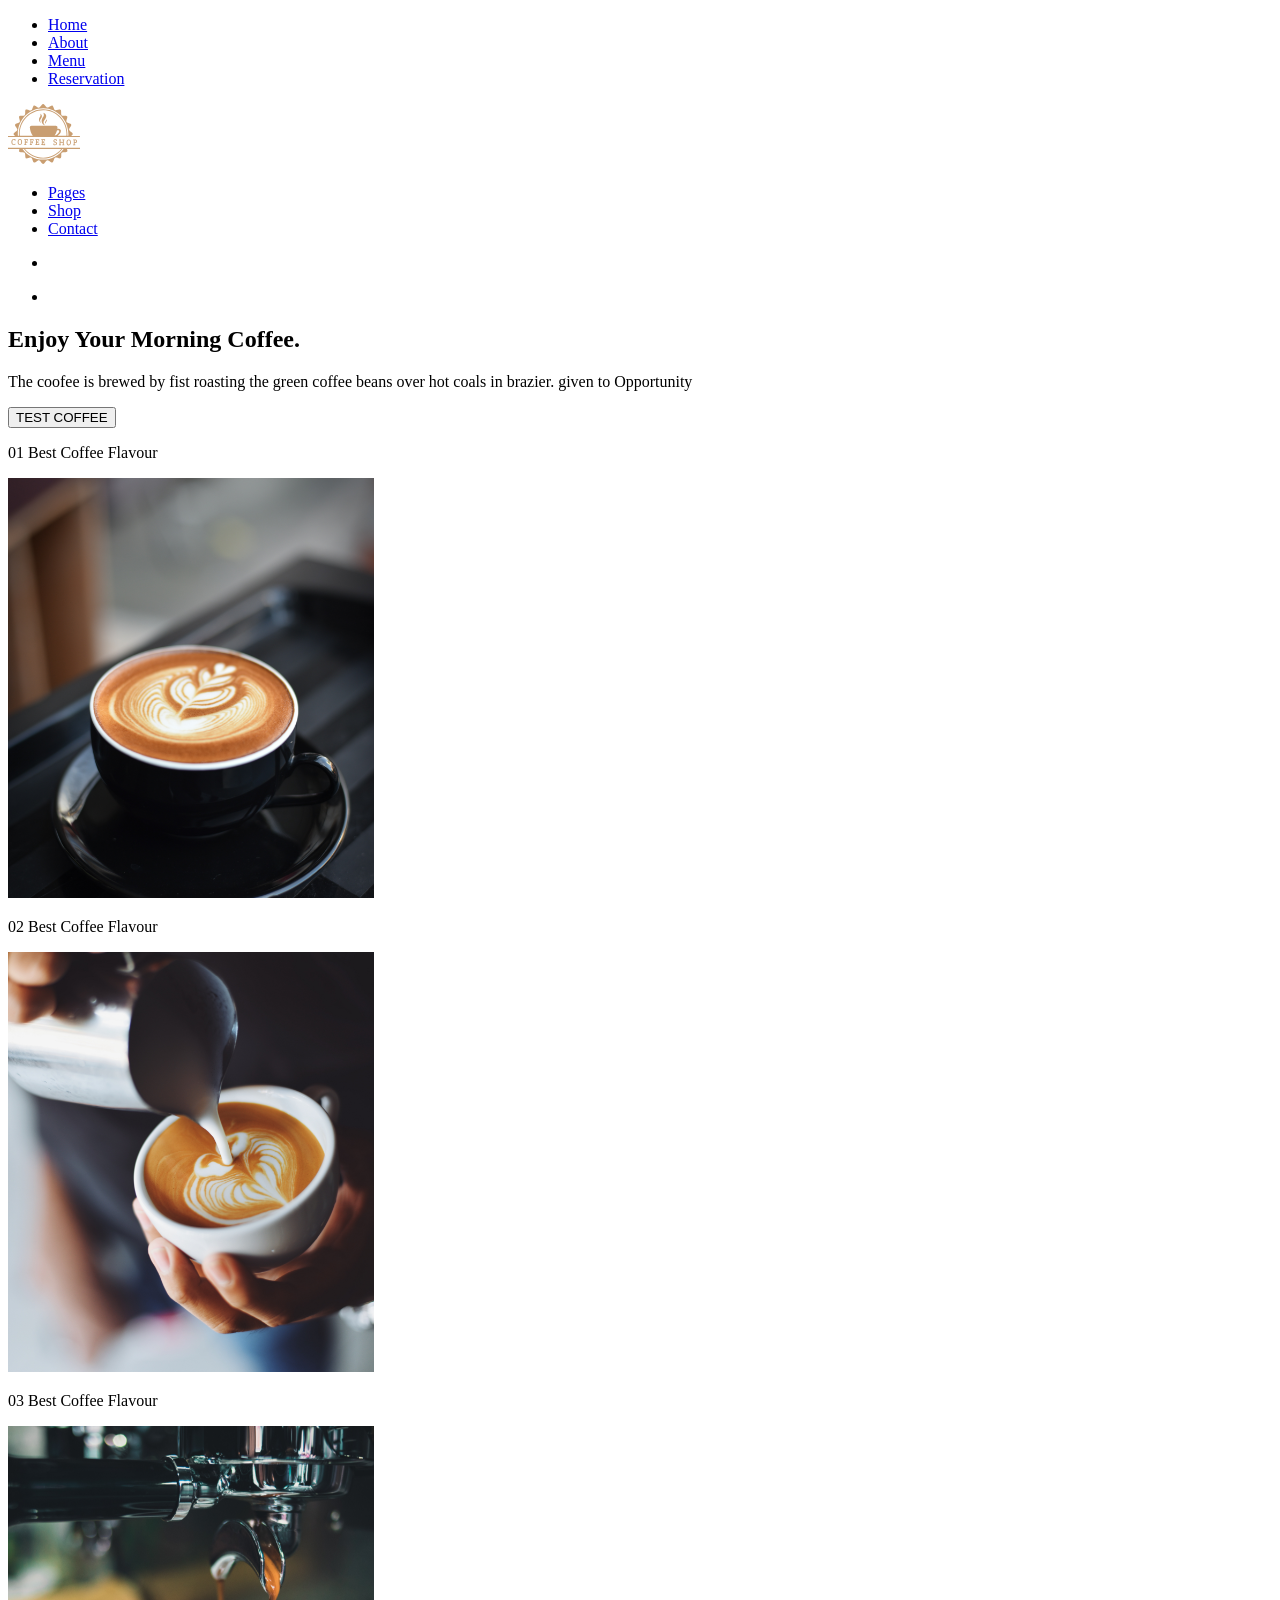
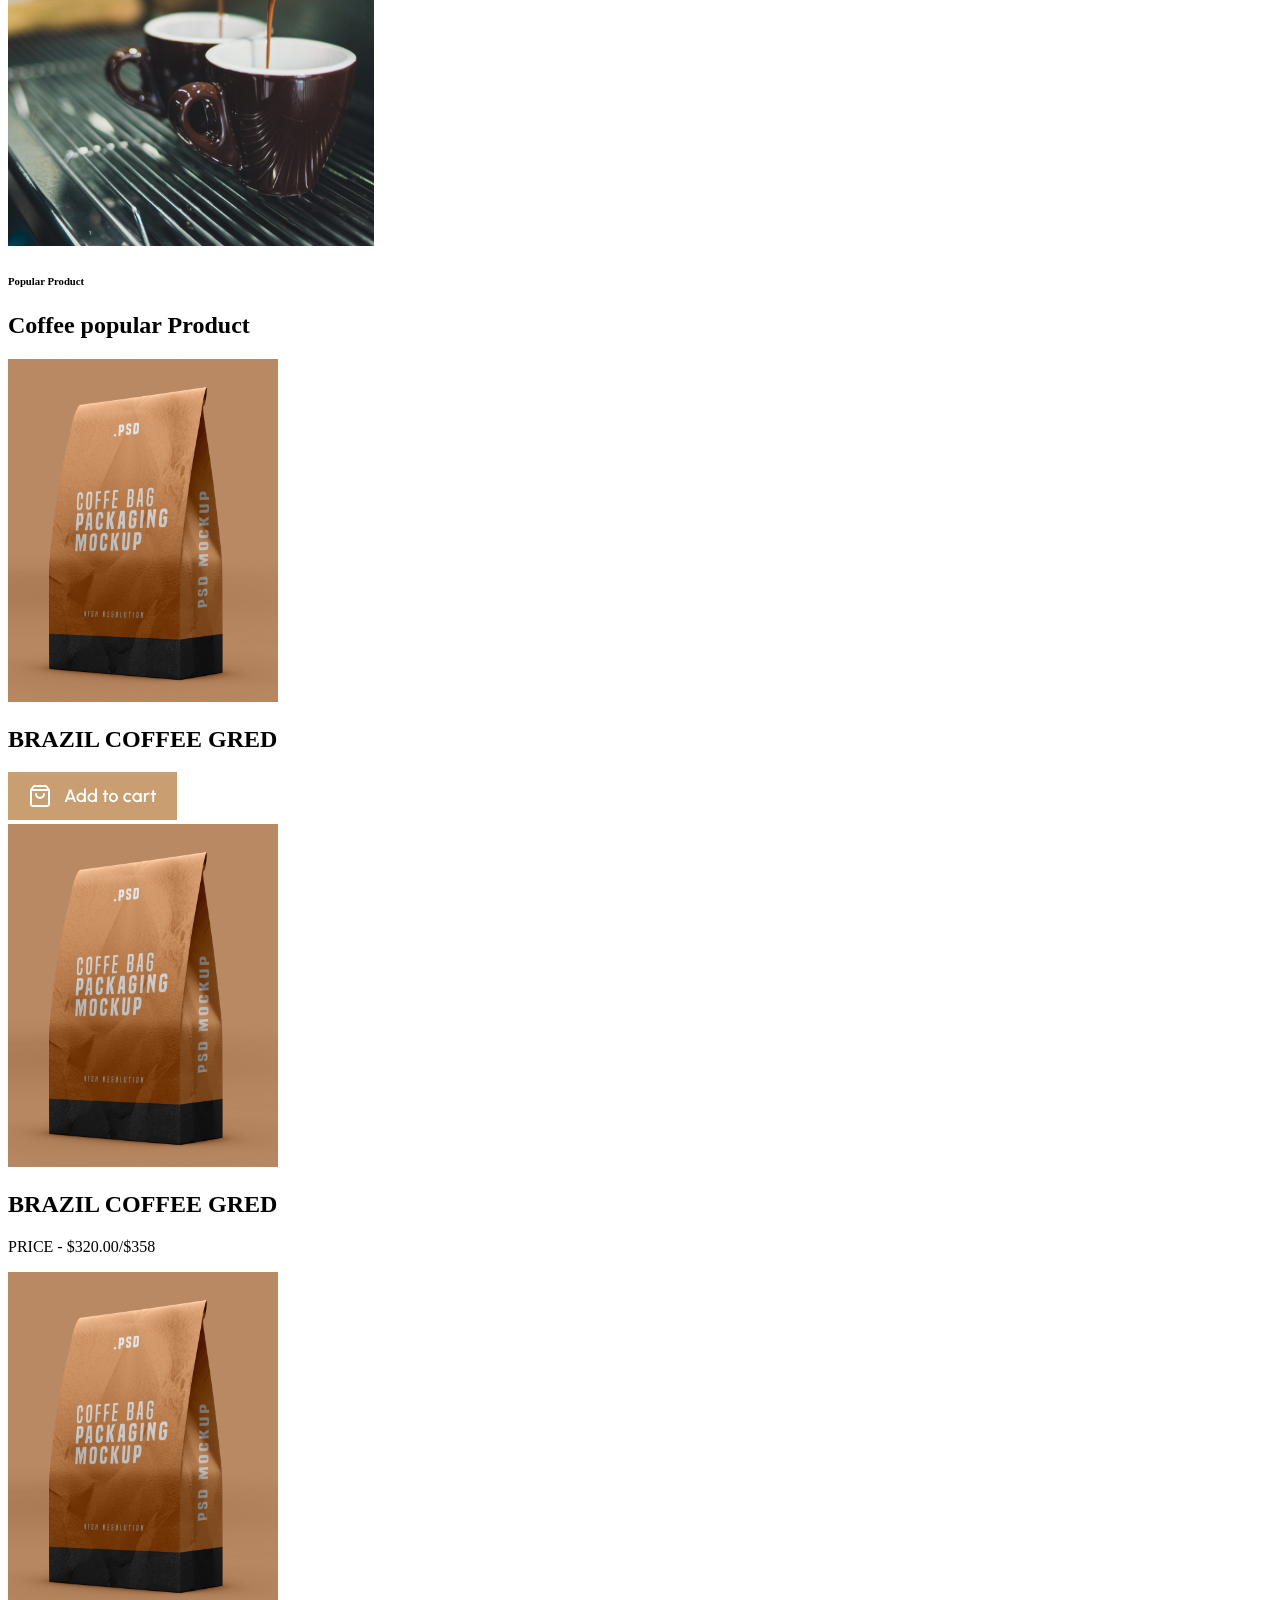
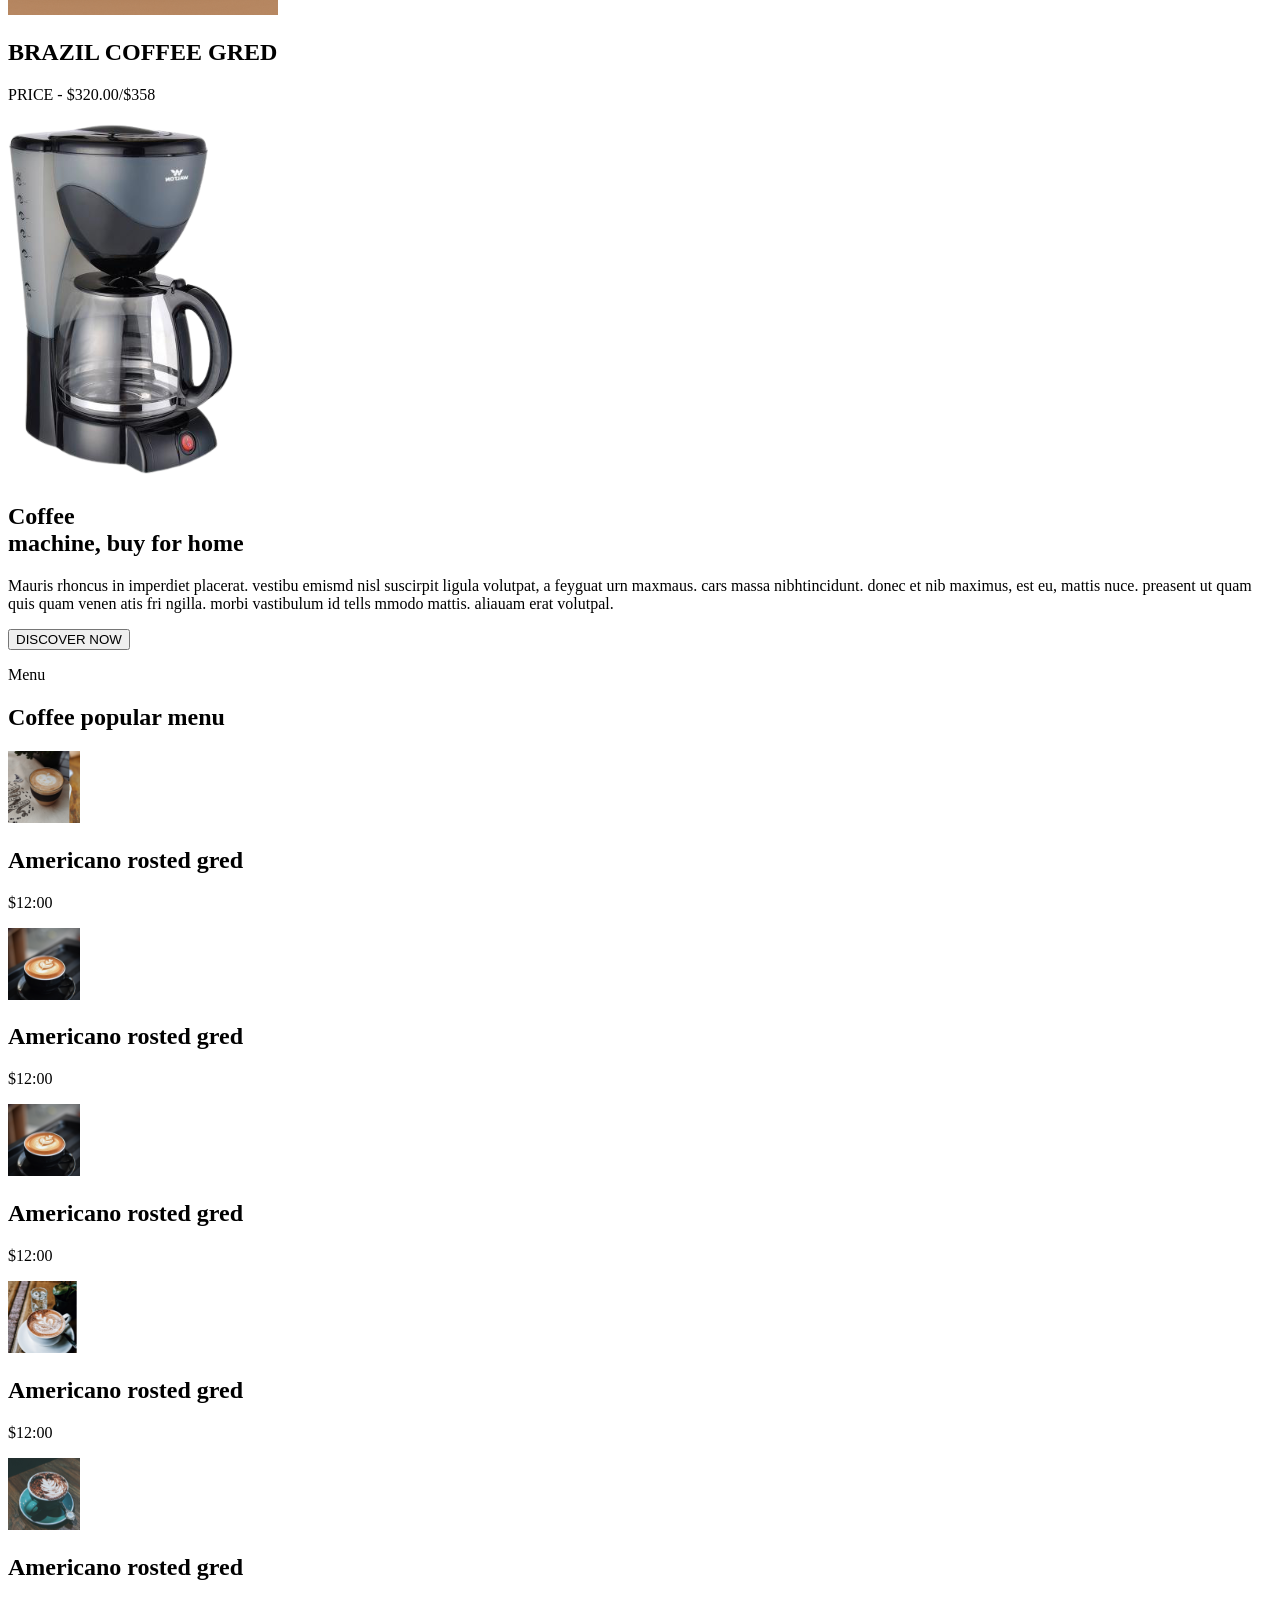
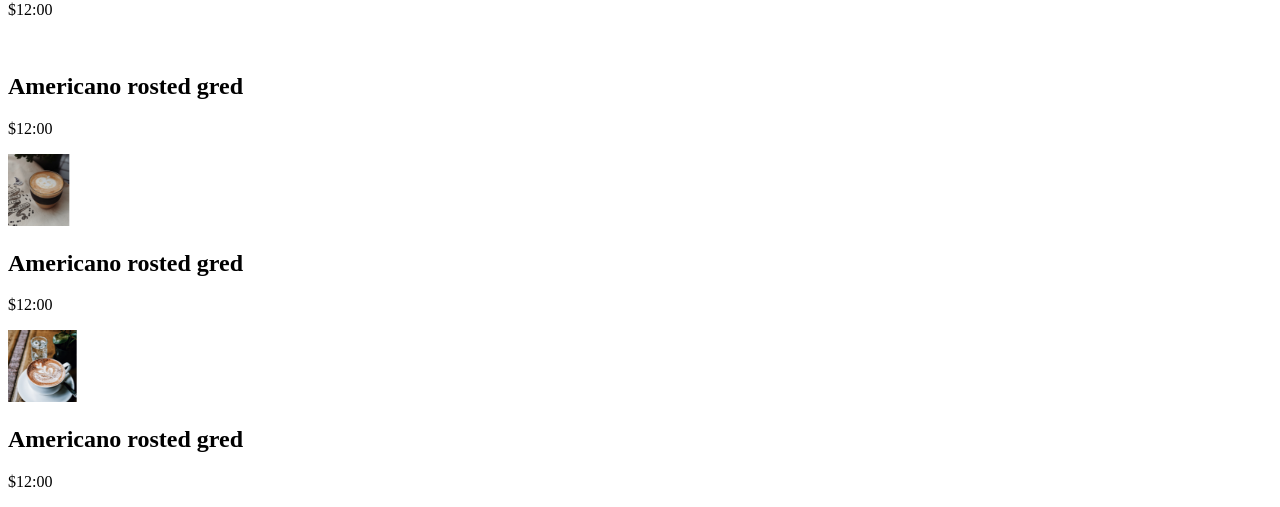
==== index.html @ e67e9199 "css" ====
<!DOCTYPE html>
<html lang="en">
  <head>
    <meta charset="UTF-8" />
    <meta name="viewport" content="width=device-width, initial-scale=1.0" />
    <title>Coffee</title>
    <link rel="stylesheet" href="./style/style.css" />
  </head>
  <body>
    <header class="header">
      <nav class="navbar" id="navbar">
        <ul class="navbar_collection">
          <li class="navbar_item">
            <a href="#" class="navbar_link"><span>Home</span></a>
          </li>
          <li class="navbar_item">
            <a href="#" class="navbar_link"><span>About</span></a>
          </li>
          <li class="navbar_item">
            <a href="#" class="navbar_link"><span>Menu</span></a>
          </li>
          <li class="navbar_item">
            <a href="#" class="navbar_link"><span>Reservation</span></a>
          </li>
        </ul>
        <div class="navbar_logo">
          <img src="./images/logo3.svg" alt="" />
        </div>
        <ul class="navbar_collection">
          <li class="navbar_item">
            <a href="#" class="navbar_link"><span>Pages</span></a>
          </li>
          <li class="navbar_item">
            <a href="#" class="navbar_link"><span>Shop</span></a>
          </li>
          <li class="navbar_item">
            <a href="#" class="navbar_link"><span>Contact</span></a>
          </li>
          <li class="navbar_item">
            <a href="#" class="navbar_link"
              ><img src="./images/search.svg" alt=""
            /></a>
          </li>
          <li class="navbar_item">
            <a href="#" class="navbar_link"
              ><img src="./images/shopping-bag.svg" alt=""
            /></a>
          </li>
        </ul>
      </nav>
    </header>

    <main>
      <section class="hero" id="hero">
        <div class="container">
          <div class="hero_content">
            <h1>Enjoy Your Morning Coffee.</h1>
            <p>
              The coofee is brewed by fist roasting the green coffee beans over
              hot coals in brazier. given to Opportunity
            </p>
            <button class="btn">TEST COFFEE</button>
          </div>
        </div>
      </section>
      <section class="coffee">
        <div class="container">
          <div class="coffee_wrapper">
            <div class="coffee_item">
              <p><span>01</span> Best Coffee Flavour</p>
              <img src="./images/Rectangle 4.svg" alt="" />
            </div>
            <div class="coffee_item">
              <p><span>02</span> Best Coffee Flavour</p>
              <img src="./images/coffee2.svg" alt="" />
            </div>
            <div class="coffee_item">
              <p><span>03</span> Best Coffee Flavour</p>
              <img src="./images/coffee3.svg" alt="" />
            </div>
          </div>
        </div>
      </section>

      <section>
        <div class="container">
          <div class="product_collection">
            <div class="product">
              <h6>Popular Product</h6>
              <h1>Coffee popular Product</h1>
            </div>
            <div class="div_collection">
              <div class="div_item">
                <img src="./images/product.svg" alt="" />
                <h2>BRAZIL COFFEE GRED</h2>
                <img class="button_product" src="./images/btn.svg" alt="" />
              </div>
              <div class="div_item">
                <img src="./images/product.svg" alt="" />
                <h2>BRAZIL COFFEE GRED</h2>
                <p>
                  PRICE - <span class="nounderline">$320.00/</span
                  ><span class="underline">$358</span>
                </p>
              </div>
              <div class="div_item">
                <img src="./images/product.svg" alt="" />
                <h2>BRAZIL COFFEE GRED</h2>
                <p>
                  PRICE - <span class="nounderline">$320.00/</span
                  ><span class="underline">$358</span>
                </p>
              </div>
            </div>
          </div>
        </div>
      </section>

      <section>
        <div class="container">
          <div class="obshiy">
            <div class="coffee_machine">
              <img src="./images/removebg-preview 1.svg" alt="" />
            </div>
            <div class="obshiy_text">
              <h1>Coffee <br />machine, buy for home</h1>
              <p>
                Mauris rhoncus in imperdiet placerat. vestibu emismd nisl
                suscirpit ligula volutpat, a feyguat urn maxmaus. cars massa
                nibhtincidunt. donec et nib maximus, est eu, mattis nuce.
                preasent ut quam quis quam venen atis fri ngilla. morbi
                vastibulum id tells mmodo mattis. aliauam erat volutpal.
              </p>
              <button class="obshiy_btn">DISCOVER NOW</button>
            </div>
          </div>
        </div>
      </section>
      <section>
        <div class="container">
          <div class="popular_menu">
            <p>Menu</p>
            <h1>Coffee popular menu</h1>
          </div>
          <div class="popular_collection">
            <div class="popular_div">
              <img src="./images/Bg.svg" alt="" />
              <h2>Americano rosted gred</h2>
              <p>$12:00</p>
            </div>
            <div class="popular_div">
              <img src="./images/3pp.svg" alt="" />
              <h2>Americano rosted gred</h2>
              <p>$12:00</p>
            </div>
            <div class="popular_div">
              <img src="./images/3pp.svg " alt="" />
              <h2>Americano rosted gred</h2>
              <p>$12:00</p>
            </div>
            <div class="popular_div">
              <img src="./images/4pp.svg" alt="" />
              <h2>Americano rosted gred</h2>
              <p>$12:00</p>
            </div>
            <div class="popular_div">
              <img src="./images/5pp.svg" alt="" />
              <h2>Americano rosted gred</h2>
              <p>$12:00</p>
            </div>
            <div class="popular_div">
              <img src="./images/6pp.svg" alt="" />
              <h2>Americano rosted gred</h2>
              <p>$12:00</p>
            </div>
            <div class="popular_div">
              <img src="./images/7pp.svg" alt="" />
              <h2>Americano rosted gred</h2>
              <p>$12:00</p>
            </div>
            <div class="popular_div">
              <img src="./images/8pp.svg" alt="" />
              <h2>Americano rosted gred</h2>
              <p>$12:00</p>
            </div>
          </div>
        </div>
      </section>

      <section>
        <div class="container">
          <div class="map"></div>
        </div>
      </section>
    </main>
  </body>
</html>
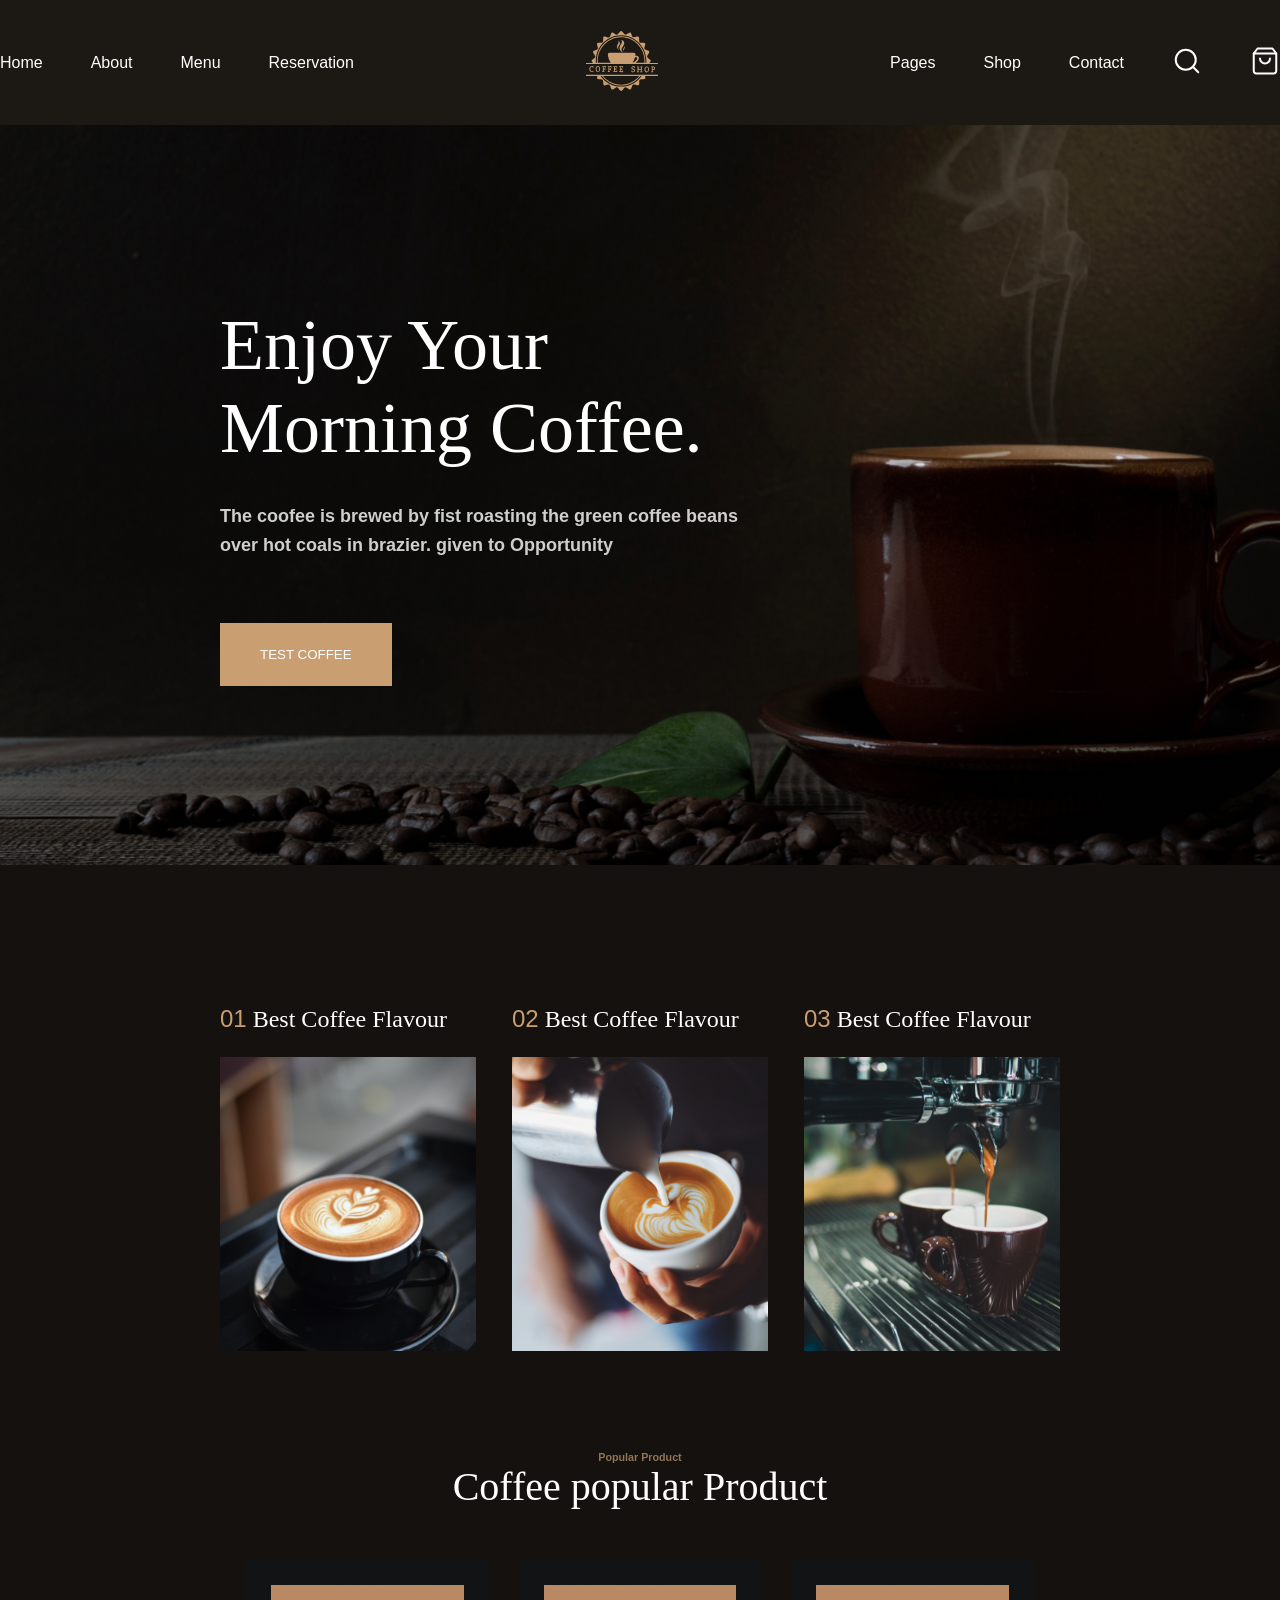
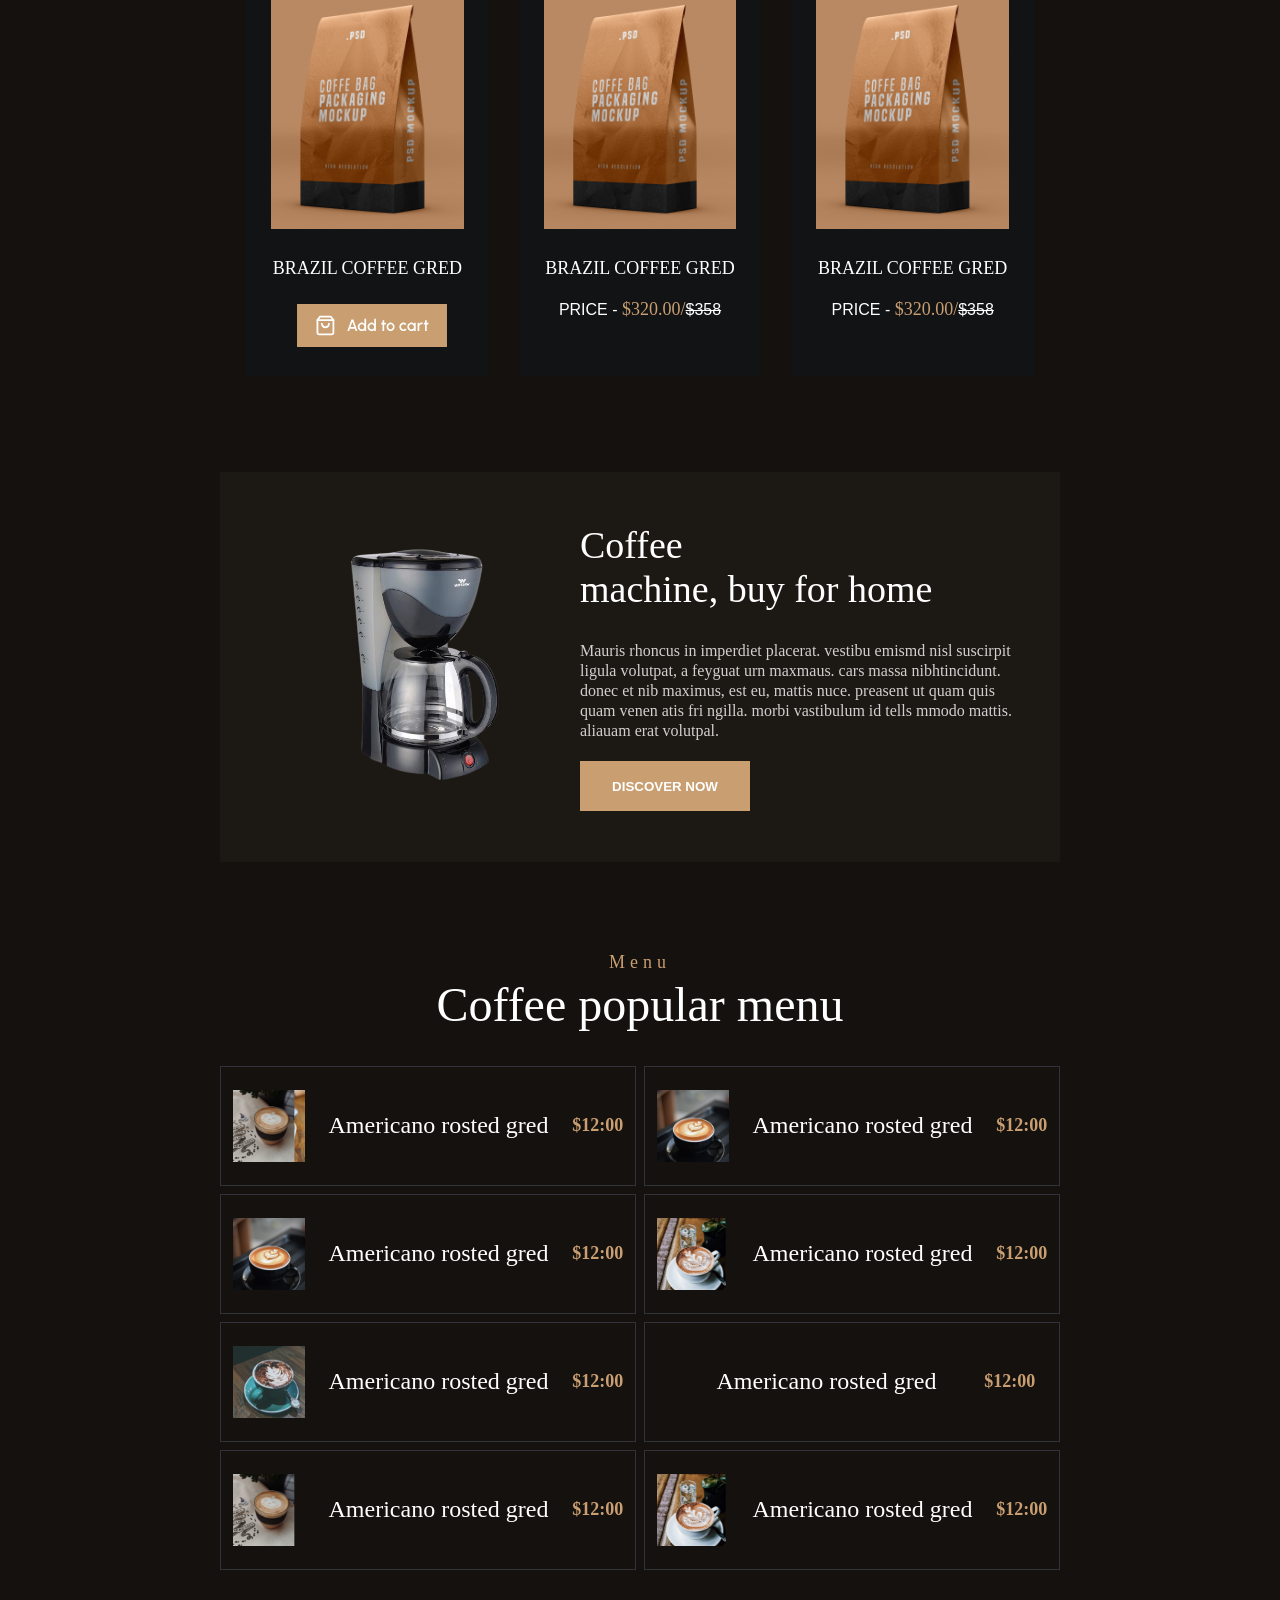
==== commit a9c33001: "css" ====
--- a/index.html
+++ b/index.html
@@ -4,7 +4,7 @@
     <meta charset="UTF-8" />
     <meta name="viewport" content="width=device-width, initial-scale=1.0" />
     <title>Coffee</title>
-    <link rel="stylesheet" href="./style/style.css" />
+    <link rel="stylesheet" href="./style.css/style.css" />
   </head>
   <body>
     <header class="header">
--- a/style.css/style.css
+++ b/style.css/style.css
@@ -0,0 +1,267 @@
+@import url("https://fonts.googleapis.com/css2?family=Philosopher:ital,wght@0,400;0,700;1,400;1,700&family=Righteous&display=swap");
+* {
+  margin: 0;
+  padding: 0;
+  box-sizing: border-box;
+  font-family: sans-serif;
+}
+:root {
+  --bg-py: #c99e71;
+  --bg-sy: #1c1814;
+}
+body {
+  background: #14110e;
+  min-height: 500vh;
+}
+.container {
+  max-width: 840px;
+  width: 100%;
+  margin: 0 auto; 
+}
+li {
+  list-style: none;
+}
+img {
+  max-width: 100%;
+  max-height: 100%;
+}
+a {
+  color: inherit;
+  text-decoration: inherit;
+}
+.btn {
+  padding: 24px 40px;
+  text-transform: uppercase;
+  background: var(--bg-py);
+  color: #fff;
+  border: none;
+}
+.btn:hover {
+  background: #fff;
+  border: #c99e71;
+  color: #c99e71;
+}
+.header {
+  background: var(--bg-sy);
+}
+.navbar {
+  color: white;
+  text-decoration: none;
+  max-width: 1320px;
+  margin: 0 auto;
+  width: 100%;
+  height: 125px;
+  display: flex;
+  align-items: center;
+  justify-content: space-between;
+}
+.navbar_collection {
+  display: flex;
+  gap: 48px;
+  align-items: center;
+}
+.navbar_link:hover {
+  color: var(--bg-py);
+}
+.hero {
+  background: url(../images/Rectangle\ 12.svg) no-repeat bottom/cover;
+}
+.hero_content {
+  height: 740px;
+  color: #fff;
+  display: flex;
+  flex-direction: column;
+  align-items: flex-start;
+  justify-content: center;
+  max-width: 529px;
+}
+.hero_content h1 {
+  font-size: 72px;
+  font-family: Righteous;
+  font-weight: 400;
+  margin-bottom: 32px;
+}
+.hero_content p {
+  opacity: 0.8;
+  font-size: 20px;
+  line-height: 1.6;
+  margin-bottom: 64px;
+  font-weight: 700;
+  font-size: 18px;
+}
+
+.coffee {
+  padding-top: 140px;
+}
+.coffee_wrapper {
+  display: flex;
+  gap: 36px;
+  flex-wrap: wrap;
+}
+.coffee_item {
+  width: calc(33.33% - 24px);
+}
+.coffee_item p {
+  color: #fff;
+  margin-bottom: 24px;
+  font-family: "Righteous", serif;
+  font-weight: 400;
+  font-size: 24px;
+}
+.coffee_item p span {
+  color: var(--bg-py);
+}
+
+.product {
+  text-align: center;
+}
+.div_item {
+  width: 300px;
+  background: #121315;
+}
+.product h6 {
+  color: #c99e71;
+  opacity: 0.7;
+}
+.product h1 {
+  font-size: 40px;
+  font-family: Righteous;
+  font-weight: 400;
+  color: #fff;
+}
+
+.div_item img {
+  padding: 25px;
+}
+.div_item h2 {
+  font-size: 18px;
+  font-weight: 300;
+  color: #ffffff;
+  text-align: center;
+  font-family: Righteous;
+}
+.product_collection {
+  width: 100%;
+  height: 100%;
+  padding: 26px;
+  margin-top: 70px;
+}
+.div_collection {
+  width: 100%;
+  height: 100%;
+  margin-top: 50px;
+  display: flex;
+  gap: 30px;
+}
+
+.button_product {
+  width: 200px;
+  margin-left: 9px;
+}
+.nounderline {
+  color: #c99e71;
+  font-family: Urbanist;
+  font-size: 18px;
+  font-weight: 400;
+  line-height: 21.6px;
+}
+.div_item {
+  text-align: center;
+}
+.div_item p {
+  margin-top: 20px;
+  color: #fff;
+}
+.underline {
+  text-decoration: line-through;
+  color: #fff;
+}
+.obshiy {
+  width: 100%;
+  height: 390px;
+  background: #1c1814;
+  padding: 40px;
+  display: flex;
+  align-items: center;
+  margin-top: 70px;
+}
+.coffee_machine img {
+  margin: 60px;
+  margin-left: 90px;
+}
+.obshiy_text {
+  margin-left: 170px;
+  color: #fff;
+}
+.obshiy_text h1 {
+  font-family: Righteous;
+  font-weight: 400;
+  font-size: 38px;
+  margin-bottom: 30px;
+}
+.obshiy_text p {
+  opacity: 80%;
+  font-family: Urbanist;
+  font-size: 16px;
+  font-weight: 500;
+  line-height: 20px;
+}
+.obshiy_btn {
+  margin-top: 20px;
+  width: 170px;
+  height: 50px;
+  color: #fff;
+  background: #c99e71;
+  border: none;
+  font-weight: 600;
+}
+.popular_menu h1 {
+  font-family: Righteous;
+  font-size: 48px;
+  font-weight: 400;
+  line-height: 62.4px;
+  color: #fff;
+  text-align: center;
+}
+.popular_menu p {
+  font-family: Urbanist;
+  font-size: 18px;
+  font-weight: 400;
+  line-height: 21.6px;
+  color: #c99e71;
+  text-align: center;
+  margin-top: 90px;
+  letter-spacing: 5px;
+}
+
+.popular_div {
+  width: 500px;
+  height: 120px;
+  gap: 0px;
+  border: 1px solid #32323d;
+  display: flex;
+  align-items: center;
+  justify-content: space-around;
+  width: calc(500px - 10%);
+}
+.popular_div h2 {
+  color: #fff;
+  font-family: Righteous;
+  font-size: 24px;
+  font-weight: 400;
+  line-height: 29.8px;
+}
+.popular_div p {
+  color: #c99e71;
+  font-family: Urbanist;
+  font-size: 18px;
+  font-weight: 600;
+  line-height: 21.6px;
+}
+.popular_collection {
+  display: flex;
+  flex-wrap: wrap;
+  gap: 8px;
+  margin-top: 30px;
+}
+
